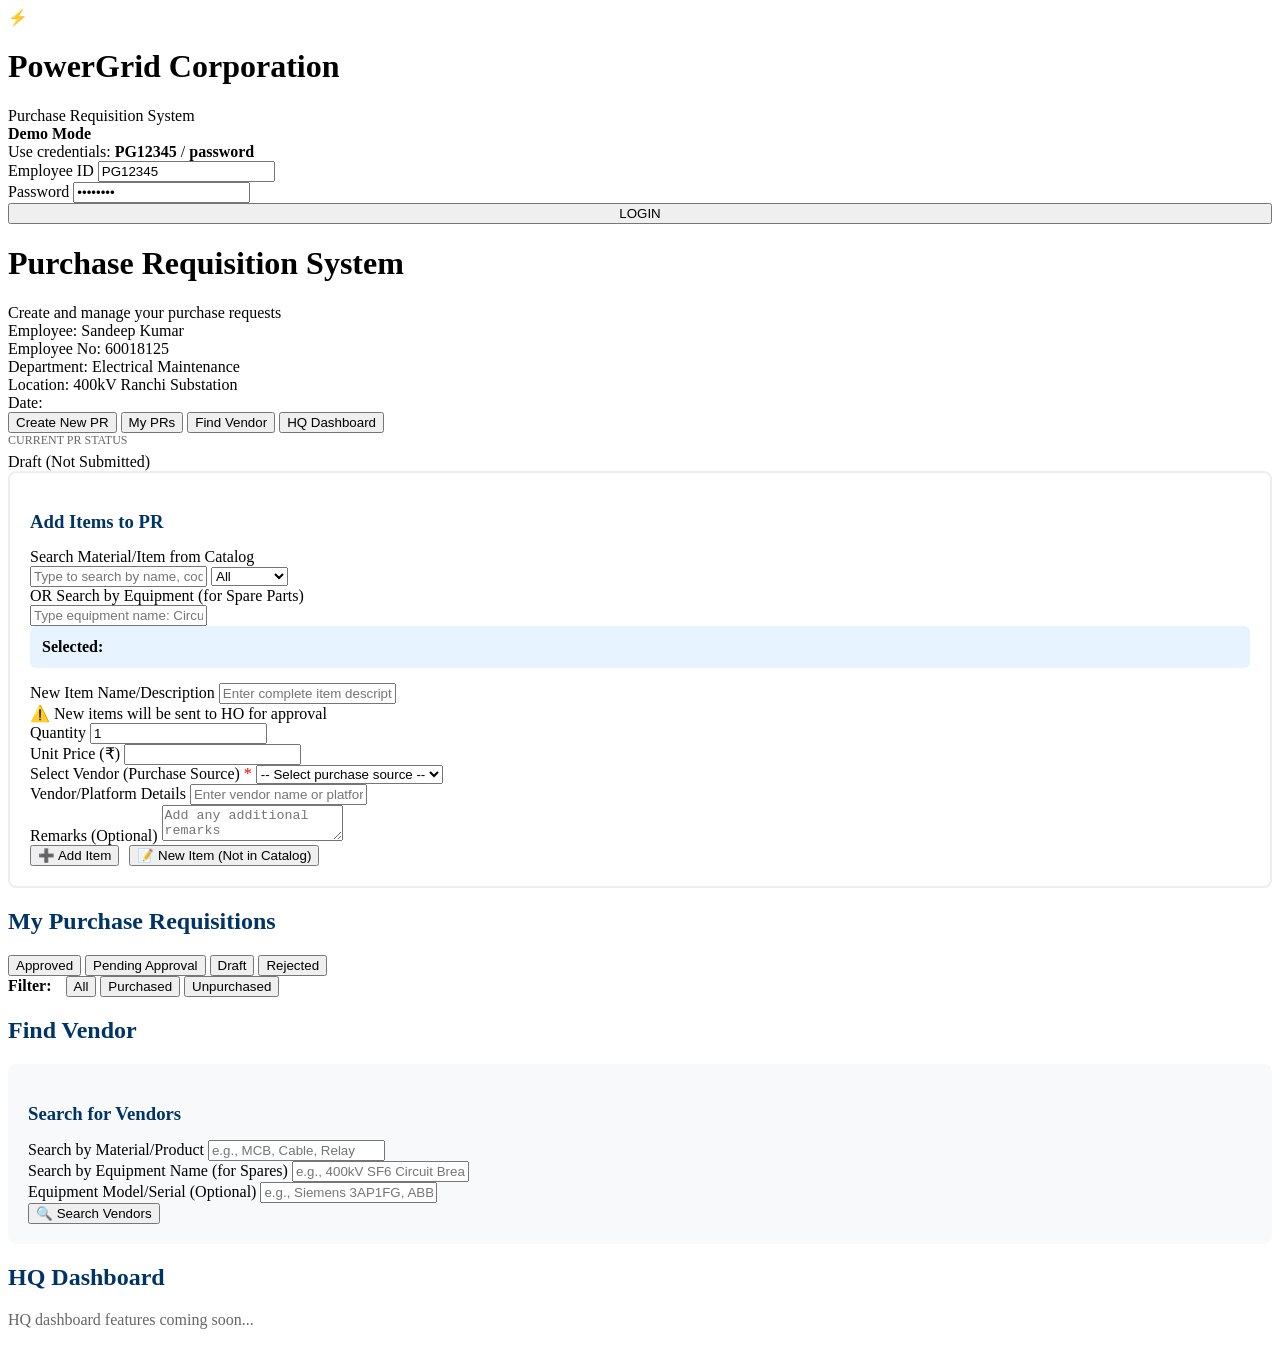
==== index.html @ 48a3d8ef "Add files via upload" ====
<!DOCTYPE html>
<html lang="en">
<head>
<meta charset="UTF-8">
<meta name="viewport" content="width=device-width, initial-scale=1.0">
<title>PowerGrid PR Management System</title>
<link rel="stylesheet" href="css/main.css">
</head>

<body>

<!-- LOGIN -->
<div class="container login-form" id="loginDiv">
  <div class="logo">⚡</div>
  <div class="header">
    <h1>PowerGrid Corporation</h1>
    <div class="subtitle">Purchase Requisition System</div>
  </div>
  
  <div class="demo-info">
    <strong>Demo Mode</strong><br>
    Use credentials: <strong>PG12345</strong> / <strong>password</strong>
  </div>
  
  <div class="form-group">
    <label>Employee ID</label>
    <input id="empId" placeholder="Enter your Employee ID" value="PG12345" autocomplete="username">
  </div>
  
  <div class="form-group">
    <label>Password</label>
    <input id="pwd" type="password" placeholder="Enter your password" value="password" autocomplete="current-password">
  </div>
  
  <button class="btn" style="width: 100%;" id="loginBtn">LOGIN</button>
</div>

<!-- USER DASHBOARD -->
<div class="container hidden" id="userDiv">
  <div class="header">
    <h1>Purchase Requisition System</h1>
    <div class="subtitle">Create and manage your purchase requests</div>
  </div>

  <!-- User Info -->
  <div class="user-info">
    <div class="info-item">
      <span class="label">Employee:</span>
      <span>Sandeep Kumar</span>
    </div>
    <div class="info-item">
      <span class="label">Employee No:</span>
      <span>60018125</span>
    </div>
    <div class="info-item">
      <span class="label">Department:</span>
      <span>Electrical Maintenance</span>
    </div>
    <div class="info-item">
      <span class="label">Location:</span>
      <span>400kV Ranchi Substation</span>
    </div>
    <div class="info-item">
      <span class="label">Date:</span>
      <span id="currentDate"></span>
    </div>
  </div>

  <!-- Tabs -->
  <div class="tabs">
    <button class="tab-button active" data-tab="create">Create New PR</button>
    <button class="tab-button" data-tab="mypr">My PRs</button>
    <button class="tab-button" data-tab="findvendor">Find Vendor</button>
    <button class="tab-button" data-tab="hq">HQ Dashboard</button>
  </div>

  <!-- CREATE PR TAB -->
  <div id="createTab" class="tab-content active">
    <!-- PR Status -->
    <div class="pr-status" id="prStatusBox">
      <div style="display: flex; justify-content: space-between; align-items: center;">
        <div>
          <div style="font-size: 12px; color: #666; margin-bottom: 5px;">CURRENT PR STATUS</div>
          <div class="pr-number" id="prStatus">Draft (Not Submitted)</div>
        </div>
        <div id="prActions"></div>
      </div>
    </div>

    <!-- Item Selection -->
    <div style="background: #fff; padding: 20px; border-radius: 8px; border: 2px solid #eee; margin-bottom: 20px;">
      <h3 style="margin-bottom: 15px; color: #003366;">Add Items to PR</h3>
      
      <div class="form-group">
        <label>Search Material/Item from Catalog</label>
        <div class="search-dropdown-container">
          <input 
            id="searchInput" 
            type="text" 
            placeholder="Type to search by name, code, or category..."
            autocomplete="off"
          >
          <select id="searchTypeSelect" class="search-type-select">
            <option value="all">All</option>
            <option value="name">Name</option>
            <option value="code">Code</option>
            <option value="category">Category</option>
          </select>
          <div id="searchResults" class="search-results hidden"></div>
        </div>
      </div>

      <div class="form-group">
        <label>OR Search by Equipment (for Spare Parts)</label>
        <div class="search-dropdown-container">
          <input 
            id="equipmentSearchInput" 
            type="text" 
            placeholder="Type equipment name: Circuit Breaker, Transformer, Relay..."
            autocomplete="off"
          >
          <div id="equipmentSearchResults" class="search-results hidden"></div>
        </div>
      </div>

      <div id="selectedItemInfo" class="hidden" style="background: #e7f3ff; padding: 12px; border-radius: 6px; margin-bottom: 15px;">
        <strong>Selected:</strong> <span id="selectedItemDisplay"></span>
      </div>

      <div id="priceInfo" class="hidden"></div>

      <div id="manualEntryDiv" class="hidden">
        <div class="form-group">
          <label>New Item Name/Description</label>
          <input id="manualItemName" placeholder="Enter complete item description">
        </div>
        <div class="warning">
          ⚠️ New items will be sent to HO for approval
        </div>
      </div>

      <div class="grid-2">
        <div class="form-group">
          <label>Quantity</label>
          <input type="number" id="qty" min="1" value="1">
        </div>
        <div class="form-group">
          <label>Unit Price (₹)</label>
          <input type="number" id="unit" min="0" step="0.01">
        </div>
      </div>

      <div class="form-group">
        <label>Select Vendor (Purchase Source) <span style="color: red;">*</span></label>
        <select id="vendorSource">
          <option value="">-- Select purchase source --</option>
          <option value="local">Local Market</option>
          <option value="gem">GeM Portal</option>
          <option value="online">Online Platform</option>
          <option value="other">Other</option>
        </select>
      </div>

      <div id="vendorDetailsDiv" class="hidden">
        <div class="form-group">
          <label>Vendor/Platform Details</label>
          <input id="vendorDetails" placeholder="Enter vendor name or platform details">
        </div>
      </div>

      <div class="form-group">
        <label>Remarks (Optional)</label>
        <textarea id="itemRemarks" rows="2" placeholder="Add any additional remarks"></textarea>
      </div>

      <div style="display: flex; gap: 10px;">
        <button class="btn" type="button" id="addItemBtn">➕ Add Item</button>
        <button class="btn btn-secondary" type="button" id="toggleManualBtn">📝 New Item (Not in Catalog)</button>
      </div>
    </div>

    <!-- Items Summary -->
    <div class="item-summary" id="summaryDiv" style="display: none;">
      <h3 style="margin-bottom: 10px; color: #003366;">PR Summary</h3>
      <div class="summary-grid">
        <div class="summary-card">
          <div class="label">Total Items</div>
          <div class="value" id="totalItems">0</div>
        </div>
        <div class="summary-card">
          <div class="label">Total Quantity</div>
          <div class="value" id="totalQty">0</div>
        </div>
        <div class="summary-card">
          <div class="label">Total Amount</div>
          <div class="value">₹<span id="totalAmount">0</span></div>
        </div>
        <div class="summary-card">
          <div class="label">Emergency Items</div>
          <div class="value" id="emergencyCount" style="color: #856404;">0</div>
        </div>
      </div>
    </div>

    <!-- Items Table -->
    <div id="tableDiv" style="display: none;">
      <h3 style="margin: 20px 0 10px; color: #003366;">PR Items</h3>
      <table id="itemTable">
        <thead>
          <tr>
            <th>Material Code</th>
            <th>Description</th>
            <th>Qty</th>
            <th>Unit Price</th>
            <th>Total</th>
            <th>Vendor</th>
            <th>Approval</th>
            <th>Remarks</th>
            <th>Action</th>
          </tr>
        </thead>
        <tbody></tbody>
      </table>
    </div>

    <!-- Action Buttons -->
    <div class="action-buttons" id="actionButtons" style="display: none;">
      <button class="btn btn-success" id="submitPRBtn">✓ Submit PR</button>
      <button class="btn btn-secondary" id="saveDraftBtn">💾 Save Draft</button>
      <button class="btn btn-danger" id="clearAllBtn">🗑️ Clear All</button>
    </div>

    <div id="msg"></div>
  </div>

  <!-- MY PRs TAB -->
  <div id="myprTab" class="tab-content">
    <h2 style="color: #003366; margin-bottom: 20px;">My Purchase Requisitions</h2>
    
    <!-- Sub-tabs -->
    <div class="subtabs">
      <button class="subtab-button active" data-subtab="approved">Approved</button>
      <button class="subtab-button" data-subtab="pending">Pending Approval</button>
      <button class="subtab-button" data-subtab="draft">Draft</button>
      <button class="subtab-button" data-subtab="rejected">Rejected</button>
    </div>

    <!-- Approved Sub-tab -->
    <div id="approvedSubTab" class="subtab-content active">
      <div style="margin-bottom: 15px;">
        <label style="font-weight: 600; margin-right: 10px;">Filter:</label>
        <button class="btn btn-small filter-btn active" data-filter="all">All</button>
        <button class="btn btn-small btn-secondary filter-btn" data-filter="purchased">Purchased</button>
        <button class="btn btn-small btn-secondary filter-btn" data-filter="unpurchased">Unpurchased</button>
      </div>
      <div id="approvedPRList"></div>
    </div>

    <!-- Pending Approval Sub-tab -->
    <div id="pendingSubTab" class="subtab-content hidden">
      <div id="pendingPRList"></div>
    </div>

    <!-- Draft Sub-tab -->
    <div id="draftSubTab" class="subtab-content hidden">
      <div id="draftPRList"></div>
    </div>

    <!-- Rejected Sub-tab -->
    <div id="rejectedSubTab" class="subtab-content hidden">
      <div id="rejectedPRList"></div>
    </div>
  </div>

  <!-- FIND VENDOR TAB -->
  <div id="findvendorTab" class="tab-content">
    <h2 style="color: #003366; margin-bottom: 20px;">Find Vendor</h2>
    
    <div style="background: #f8f9fa; padding: 20px; border-radius: 8px; margin-bottom: 20px;">
      <h3 style="margin-bottom: 15px; color: #003366;">Search for Vendors</h3>
      
      <div class="grid-2">
        <div class="form-group">
          <label>Search by Material/Product</label>
          <input type="text" id="vendorSearchProduct" placeholder="e.g., MCB, Cable, Relay">
        </div>
        <div class="form-group">
          <label>Search by Equipment Name (for Spares)</label>
          <input type="text" id="vendorSearchEquipment" placeholder="e.g., 400kV SF6 Circuit Breaker">
        </div>
      </div>
      
      <div class="form-group">
        <label>Equipment Model/Serial (Optional)</label>
        <input type="text" id="vendorSearchModel" placeholder="e.g., Siemens 3AP1FG, ABB ELK-14">
      </div>
      
      <button class="btn" id="searchVendorBtn">🔍 Search Vendors</button>
    </div>

    <div id="vendorResults"></div>
  </div>

  <!-- HQ DASHBOARD TAB -->
  <div id="hqTab" class="tab-content">
    <h2 style="color: #003366; margin-bottom: 20px;">HQ Dashboard</h2>
    <p style="color: #666;">HQ dashboard features coming soon...</p>
  </div>

</div>

<script src="js/data.js"></script>
<script src="js/prManager.js"></script>
<script src="js/app.js"></script>
</body>
</html>
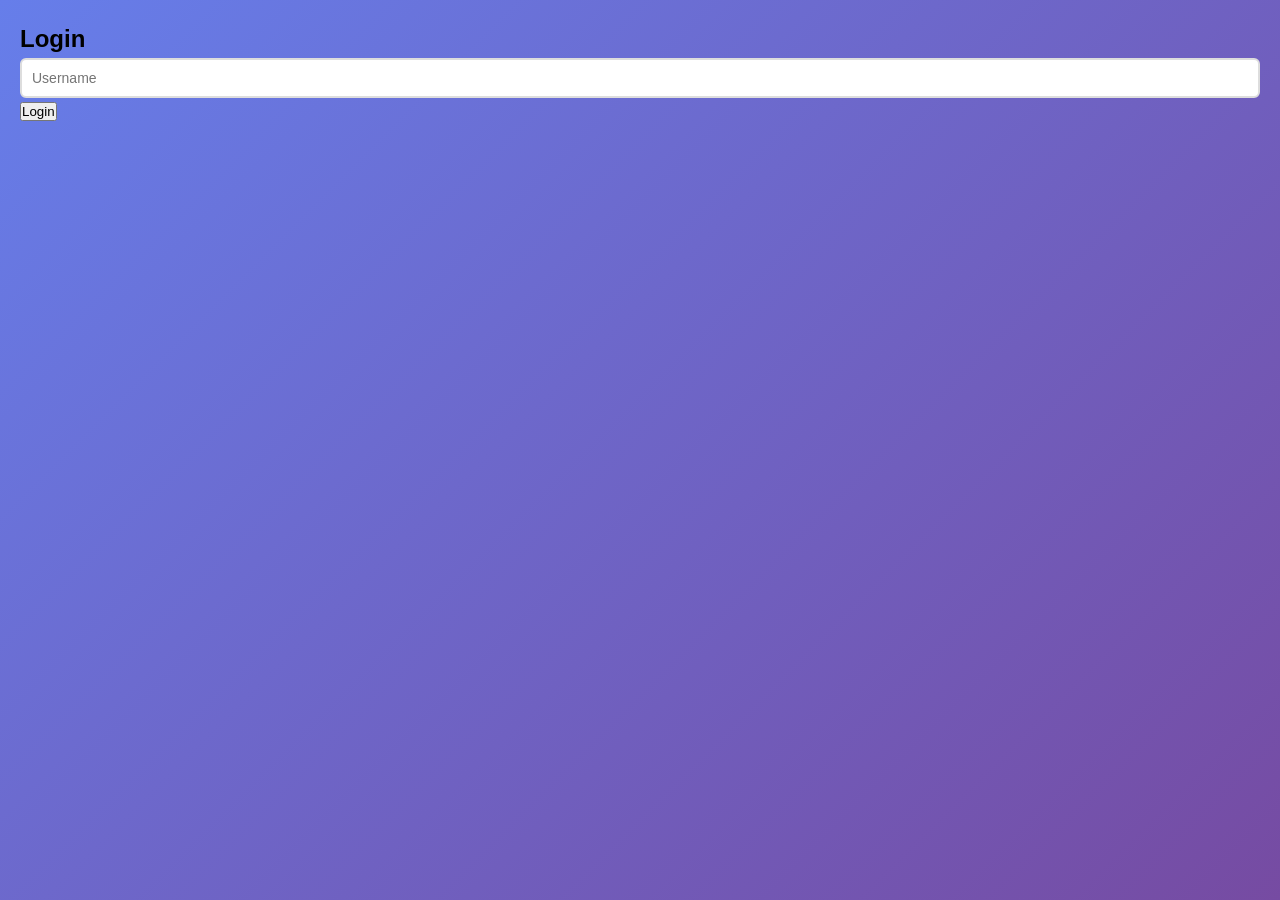
==== commit a104eff9: "Update index.html" ====
--- a/index.html
+++ b/index.html
@@ -1,316 +1,80 @@
 <!DOCTYPE html>
 <html lang="en">
 <head>
-<meta charset="UTF-8">
-<meta name="viewport" content="width=device-width, initial-scale=1.0">
-<title>PowerGrid PR Management System</title>
-<link rel="stylesheet" href="css/main.css">
+  <meta charset="UTF-8" />
+  <title>PR Management System</title>
+  <link rel="stylesheet" href="main.css" />
 </head>
-
 <body>
 
-<!-- LOGIN -->
-<div class="container login-form" id="loginDiv">
-  <div class="logo">⚡</div>
-  <div class="header">
-    <h1>PowerGrid Corporation</h1>
-    <div class="subtitle">Purchase Requisition System</div>
-  </div>
-  
-  <div class="demo-info">
-    <strong>Demo Mode</strong><br>
-    Use credentials: <strong>PG12345</strong> / <strong>password</strong>
-  </div>
-  
-  <div class="form-group">
-    <label>Employee ID</label>
-    <input id="empId" placeholder="Enter your Employee ID" value="PG12345" autocomplete="username">
-  </div>
-  
-  <div class="form-group">
-    <label>Password</label>
-    <input id="pwd" type="password" placeholder="Enter your password" value="password" autocomplete="current-password">
-  </div>
-  
-  <button class="btn" style="width: 100%;" id="loginBtn">LOGIN</button>
-</div>
+  <!-- LOGIN -->
+  <section id="loginSection">
+    <h2>Login</h2>
+    <input type="text" id="username" placeholder="Username" />
+    <button id="loginBtn">Login</button>
+  </section>
 
-<!-- USER DASHBOARD -->
-<div class="container hidden" id="userDiv">
-  <div class="header">
-    <h1>Purchase Requisition System</h1>
-    <div class="subtitle">Create and manage your purchase requests</div>
-  </div>
+  <!-- APP -->
+  <section id="appSection" class="hidden">
+    <h2>Purchase Requisition</h2>
 
-  <!-- User Info -->
-  <div class="user-info">
-    <div class="info-item">
-      <span class="label">Employee:</span>
-      <span>Sandeep Kumar</span>
-    </div>
-    <div class="info-item">
-      <span class="label">Employee No:</span>
-      <span>60018125</span>
-    </div>
-    <div class="info-item">
-      <span class="label">Department:</span>
-      <span>Electrical Maintenance</span>
-    </div>
-    <div class="info-item">
-      <span class="label">Location:</span>
-      <span>400kV Ranchi Substation</span>
-    </div>
-    <div class="info-item">
-      <span class="label">Date:</span>
-      <span id="currentDate"></span>
-    </div>
-  </div>
-
-  <!-- Tabs -->
-  <div class="tabs">
-    <button class="tab-button active" data-tab="create">Create New PR</button>
-    <button class="tab-button" data-tab="mypr">My PRs</button>
-    <button class="tab-button" data-tab="findvendor">Find Vendor</button>
-    <button class="tab-button" data-tab="hq">HQ Dashboard</button>
-  </div>
-
-  <!-- CREATE PR TAB -->
-  <div id="createTab" class="tab-content active">
-    <!-- PR Status -->
-    <div class="pr-status" id="prStatusBox">
-      <div style="display: flex; justify-content: space-between; align-items: center;">
-        <div>
-          <div style="font-size: 12px; color: #666; margin-bottom: 5px;">CURRENT PR STATUS</div>
-          <div class="pr-number" id="prStatus">Draft (Not Submitted)</div>
-        </div>
-        <div id="prActions"></div>
-      </div>
+    <!-- SEARCH -->
+    <div class="search-dropdown-container">
+      <input type="text" id="searchInput" placeholder="Search item" />
+      <div id="searchResults" class="dropdown hidden"></div>
     </div>
 
-    <!-- Item Selection -->
-    <div style="background: #fff; padding: 20px; border-radius: 8px; border: 2px solid #eee; margin-bottom: 20px;">
-      <h3 style="margin-bottom: 15px; color: #003366;">Add Items to PR</h3>
-      
-      <div class="form-group">
-        <label>Search Material/Item from Catalog</label>
-        <div class="search-dropdown-container">
-          <input 
-            id="searchInput" 
-            type="text" 
-            placeholder="Type to search by name, code, or category..."
-            autocomplete="off"
-          >
-          <select id="searchTypeSelect" class="search-type-select">
-            <option value="all">All</option>
-            <option value="name">Name</option>
-            <option value="code">Code</option>
-            <option value="category">Category</option>
-          </select>
-          <div id="searchResults" class="search-results hidden"></div>
-        </div>
-      </div>
+    <!-- ITEM FORM -->
+    <div class="form">
+      <input type="number" id="quantity" placeholder="Quantity" />
+      <input type="number" id="unitPrice" placeholder="Unit Price" />
+      <select id="vendorSource">
+        <option value="">Select Vendor</option>
+        <option>OEM</option>
+        <option>Authorized Dealer</option>
+        <option>Local Vendor</option>
+      </select>
+      <label>
+        <input type="checkbox" id="manualItemToggle" /> Manual Item
+      </label>
+      <input type="text" id="manualDescription" class="hidden" placeholder="Item Description" />
+      <label>
+        <input type="checkbox" id="emergencyFlag" /> Emergency
+      </label>
 
-      <div class="form-group">
-        <label>OR Search by Equipment (for Spare Parts)</label>
-        <div class="search-dropdown-container">
-          <input 
-            id="equipmentSearchInput" 
-            type="text" 
-            placeholder="Type equipment name: Circuit Breaker, Transformer, Relay..."
-            autocomplete="off"
-          >
-          <div id="equipmentSearchResults" class="search-results hidden"></div>
-        </div>
-      </div>
-
-      <div id="selectedItemInfo" class="hidden" style="background: #e7f3ff; padding: 12px; border-radius: 6px; margin-bottom: 15px;">
-        <strong>Selected:</strong> <span id="selectedItemDisplay"></span>
-      </div>
-
-      <div id="priceInfo" class="hidden"></div>
-
-      <div id="manualEntryDiv" class="hidden">
-        <div class="form-group">
-          <label>New Item Name/Description</label>
-          <input id="manualItemName" placeholder="Enter complete item description">
-        </div>
-        <div class="warning">
-          ⚠️ New items will be sent to HO for approval
-        </div>
-      </div>
-
-      <div class="grid-2">
-        <div class="form-group">
-          <label>Quantity</label>
-          <input type="number" id="qty" min="1" value="1">
-        </div>
-        <div class="form-group">
-          <label>Unit Price (₹)</label>
-          <input type="number" id="unit" min="0" step="0.01">
-        </div>
-      </div>
-
-      <div class="form-group">
-        <label>Select Vendor (Purchase Source) <span style="color: red;">*</span></label>
-        <select id="vendorSource">
-          <option value="">-- Select purchase source --</option>
-          <option value="local">Local Market</option>
-          <option value="gem">GeM Portal</option>
-          <option value="online">Online Platform</option>
-          <option value="other">Other</option>
-        </select>
-      </div>
-
-      <div id="vendorDetailsDiv" class="hidden">
-        <div class="form-group">
-          <label>Vendor/Platform Details</label>
-          <input id="vendorDetails" placeholder="Enter vendor name or platform details">
-        </div>
-      </div>
-
-      <div class="form-group">
-        <label>Remarks (Optional)</label>
-        <textarea id="itemRemarks" rows="2" placeholder="Add any additional remarks"></textarea>
-      </div>
-
-      <div style="display: flex; gap: 10px;">
-        <button class="btn" type="button" id="addItemBtn">➕ Add Item</button>
-        <button class="btn btn-secondary" type="button" id="toggleManualBtn">📝 New Item (Not in Catalog)</button>
-      </div>
+      <button id="addItemBtn">Add Item</button>
     </div>
 
-    <!-- Items Summary -->
-    <div class="item-summary" id="summaryDiv" style="display: none;">
-      <h3 style="margin-bottom: 10px; color: #003366;">PR Summary</h3>
-      <div class="summary-grid">
-        <div class="summary-card">
-          <div class="label">Total Items</div>
-          <div class="value" id="totalItems">0</div>
-        </div>
-        <div class="summary-card">
-          <div class="label">Total Quantity</div>
-          <div class="value" id="totalQty">0</div>
-        </div>
-        <div class="summary-card">
-          <div class="label">Total Amount</div>
-          <div class="value">₹<span id="totalAmount">0</span></div>
-        </div>
-        <div class="summary-card">
-          <div class="label">Emergency Items</div>
-          <div class="value" id="emergencyCount" style="color: #856404;">0</div>
-        </div>
-      </div>
-    </div>
-
-    <!-- Items Table -->
-    <div id="tableDiv" style="display: none;">
-      <h3 style="margin: 20px 0 10px; color: #003366;">PR Items</h3>
-      <table id="itemTable">
+    <!-- ITEMS TABLE -->
+    <div class="table-container">
+      <table>
         <thead>
           <tr>
-            <th>Material Code</th>
+            <th>Code</th>
             <th>Description</th>
             <th>Qty</th>
-            <th>Unit Price</th>
-            <th>Total</th>
+            <th>Price</th>
             <th>Vendor</th>
-            <th>Approval</th>
-            <th>Remarks</th>
-            <th>Action</th>
+            <th>Status</th>
           </tr>
         </thead>
-        <tbody></tbody>
+        <tbody id="itemsTable"></tbody>
       </table>
     </div>
 
-    <!-- Action Buttons -->
-    <div class="action-buttons" id="actionButtons" style="display: none;">
-      <button class="btn btn-success" id="submitPRBtn">✓ Submit PR</button>
-      <button class="btn btn-secondary" id="saveDraftBtn">💾 Save Draft</button>
-      <button class="btn btn-danger" id="clearAllBtn">🗑️ Clear All</button>
+    <!-- ACTIONS -->
+    <div class="actions">
+      <button id="saveDraftBtn">Save Draft</button>
+      <button id="submitPRBtn">Submit PR</button>
+      <button id="clearAllBtn">Clear All</button>
     </div>
 
-    <div id="msg"></div>
-  </div>
+    <p id="prStatus"></p>
+  </section>
 
-  <!-- MY PRs TAB -->
-  <div id="myprTab" class="tab-content">
-    <h2 style="color: #003366; margin-bottom: 20px;">My Purchase Requisitions</h2>
-    
-    <!-- Sub-tabs -->
-    <div class="subtabs">
-      <button class="subtab-button active" data-subtab="approved">Approved</button>
-      <button class="subtab-button" data-subtab="pending">Pending Approval</button>
-      <button class="subtab-button" data-subtab="draft">Draft</button>
-      <button class="subtab-button" data-subtab="rejected">Rejected</button>
-    </div>
-
-    <!-- Approved Sub-tab -->
-    <div id="approvedSubTab" class="subtab-content active">
-      <div style="margin-bottom: 15px;">
-        <label style="font-weight: 600; margin-right: 10px;">Filter:</label>
-        <button class="btn btn-small filter-btn active" data-filter="all">All</button>
-        <button class="btn btn-small btn-secondary filter-btn" data-filter="purchased">Purchased</button>
-        <button class="btn btn-small btn-secondary filter-btn" data-filter="unpurchased">Unpurchased</button>
-      </div>
-      <div id="approvedPRList"></div>
-    </div>
-
-    <!-- Pending Approval Sub-tab -->
-    <div id="pendingSubTab" class="subtab-content hidden">
-      <div id="pendingPRList"></div>
-    </div>
-
-    <!-- Draft Sub-tab -->
-    <div id="draftSubTab" class="subtab-content hidden">
-      <div id="draftPRList"></div>
-    </div>
-
-    <!-- Rejected Sub-tab -->
-    <div id="rejectedSubTab" class="subtab-content hidden">
-      <div id="rejectedPRList"></div>
-    </div>
-  </div>
-
-  <!-- FIND VENDOR TAB -->
-  <div id="findvendorTab" class="tab-content">
-    <h2 style="color: #003366; margin-bottom: 20px;">Find Vendor</h2>
-    
-    <div style="background: #f8f9fa; padding: 20px; border-radius: 8px; margin-bottom: 20px;">
-      <h3 style="margin-bottom: 15px; color: #003366;">Search for Vendors</h3>
-      
-      <div class="grid-2">
-        <div class="form-group">
-          <label>Search by Material/Product</label>
-          <input type="text" id="vendorSearchProduct" placeholder="e.g., MCB, Cable, Relay">
-        </div>
-        <div class="form-group">
-          <label>Search by Equipment Name (for Spares)</label>
-          <input type="text" id="vendorSearchEquipment" placeholder="e.g., 400kV SF6 Circuit Breaker">
-        </div>
-      </div>
-      
-      <div class="form-group">
-        <label>Equipment Model/Serial (Optional)</label>
-        <input type="text" id="vendorSearchModel" placeholder="e.g., Siemens 3AP1FG, ABB ELK-14">
-      </div>
-      
-      <button class="btn" id="searchVendorBtn">🔍 Search Vendors</button>
-    </div>
-
-    <div id="vendorResults"></div>
-  </div>
-
-  <!-- HQ DASHBOARD TAB -->
-  <div id="hqTab" class="tab-content">
-    <h2 style="color: #003366; margin-bottom: 20px;">HQ Dashboard</h2>
-    <p style="color: #666;">HQ dashboard features coming soon...</p>
-  </div>
-
-</div>
-
-<script src="js/data.js"></script>
-<script src="js/prManager.js"></script>
-<script src="js/app.js"></script>
+  <!-- SCRIPT ORDER IS CRITICAL -->
+  <script src="data.js"></script>
+  <script src="prManager.js"></script>
+  <script src="app.js"></script>
 </body>
 </html>
--- a/main.css
+++ b/main.css
@@ -0,0 +1,658 @@
+/* =================================
+   CSS CUSTOM PROPERTIES (VARIABLES)
+   ================================= */
+:root {
+  /* Colors */
+  --primary-color: #003366;
+  --primary-hover: #004d99;
+  --secondary-color: #6c757d;
+  --success-color: #28a745;
+  --danger-color: #dc3545;
+  --warning-color: #ffc107;
+  --info-color: #2196F3;
+  
+  /* Gradients */
+  --primary-gradient: linear-gradient(135deg, #667eea 0%, #764ba2 100%);
+  
+  /* Backgrounds */
+  --bg-light: #f8f9fa;
+  --bg-white: #fff;
+  --border-color: #ddd;
+  --border-color-light: #eee;
+  
+  /* Text */
+  --text-dark: #333;
+  --text-medium: #666;
+  --text-light: #999;
+  
+  /* Spacing */
+  --spacing-xs: 5px;
+  --spacing-sm: 10px;
+  --spacing-md: 15px;
+  --spacing-lg: 20px;
+  --spacing-xl: 30px;
+  
+  /* Radius */
+  --radius-sm: 4px;
+  --radius-md: 6px;
+  --radius-lg: 8px;
+  --radius-xl: 12px;
+  
+  /* Shadows */
+  --shadow-sm: 0 2px 4px rgba(0,0,0,0.1);
+  --shadow-md: 0 2px 8px rgba(0,0,0,0.1);
+  --shadow-lg: 0 4px 12px rgba(0,0,0,0.15);
+  --shadow-xl: 0 10px 40px rgba(0,0,0,0.2);
+}
+
+/* =================================
+   RESET & BASE STYLES
+   ================================= */
+* { 
+  margin: 0; 
+  padding: 0; 
+  box-sizing: border-box; 
+}
+
+body { 
+  font-family: 'Segoe UI', Tahoma, Geneva, Verdana, sans-serif;
+  background: var(--primary-gradient);
+  min-height: 100vh;
+  padding: var(--spacing-lg);
+  line-height: 1.6;
+}
+
+/* =================================
+   CONTAINER & LAYOUT
+   ================================= */
+.container { 
+  max-width: 1200px;
+  background: var(--bg-white);
+  margin: 0 auto;
+  padding: var(--spacing-xl);
+  border-radius: var(--radius-xl);
+  box-shadow: var(--shadow-xl);
+}
+
+.header {
+  text-align: center;
+  margin-bottom: var(--spacing-xl);
+  padding-bottom: var(--spacing-lg);
+  border-bottom: 3px solid var(--primary-color);
+}
+
+.header h1 {
+  color: var(--primary-color);
+  font-size: 28px;
+  margin-bottom: var(--spacing-xs);
+}
+
+.header .subtitle {
+  color: var(--text-medium);
+  font-size: 14px;
+}
+
+/* =================================
+   TABS
+   ================================= */
+.tabs {
+  display: flex;
+  gap: var(--spacing-sm);
+  margin-bottom: var(--spacing-lg);
+  border-bottom: 2px solid var(--border-color-light);
+}
+
+.tab-button {
+  background: none;
+  border: none;
+  padding: 12px 24px;
+  font-size: 14px;
+  font-weight: 600;
+  color: var(--text-medium);
+  cursor: pointer;
+  border-bottom: 3px solid transparent;
+  transition: all 0.3s;
+}
+
+.tab-button:hover {
+  color: var(--primary-color);
+}
+
+.tab-button.active {
+  color: var(--primary-color);
+  border-bottom-color: var(--primary-color);
+}
+
+.tab-content {
+  display: none;
+}
+
+.tab-content.active {
+  display: block;
+}
+
+/* =================================
+   SUB-TABS
+   ================================= */
+.subtabs {
+  display: flex;
+  gap: var(--spacing-xs);
+  margin-bottom: var(--spacing-lg);
+}
+
+.subtab-button {
+  background: var(--bg-light);
+  border: none;
+  padding: 8px 16px;
+  font-size: 13px;
+  font-weight: 600;
+  color: var(--text-medium);
+  cursor: pointer;
+  border-radius: var(--radius-md);
+  transition: all 0.3s;
+}
+
+.subtab-button:hover {
+  background: #e2e3e5;
+}
+
+.subtab-button.active {
+  background: var(--primary-color);
+  color: var(--bg-white);
+}
+
+.subtab-content {
+  display: none;
+}
+
+.subtab-content.active {
+  display: block;
+}
+
+/* =================================
+   FORM ELEMENTS
+   ================================= */
+.form-group {
+  margin-bottom: var(--spacing-md);
+}
+
+.form-group label {
+  display: block;
+  margin-bottom: var(--spacing-xs);
+  color: var(--text-dark);
+  font-weight: 600;
+  font-size: 14px;
+}
+
+input, select, textarea {
+  width: 100%;
+  padding: var(--spacing-sm);
+  border: 2px solid var(--border-color);
+  border-radius: var(--radius-md);
+  font-size: 14px;
+  transition: all 0.3s;
+  font-family: inherit;
+}
+
+input:focus, select:focus, textarea:focus {
+  outline: none;
+  border-color: var(--primary-color);
+  box-shadow: 0 0 0 3px rgba(0,51,102,0.1);
+}
+
+/* =================================
+   SEARCH DROPDOWN
+   ================================= */
+.search-dropdown-container {
+  position: relative;
+}
+
+.search-type-select {
+  position: absolute;
+  right: 0;
+  top: 0;
+  width: 80px;
+  border-left: 2px solid var(--border-color);
+  border-radius: 0 var(--radius-md) var(--radius-md) 0;
+  padding: var(--spacing-sm) var(--spacing-xs);
+  font-size: 13px;
+}
+
+#searchInput {
+  padding-right: 90px;
+}
+
+.search-results {
+  position: absolute;
+  top: 100%;
+  left: 0;
+  right: 0;
+  background: var(--bg-white);
+  border: 2px solid var(--primary-color);
+  border-top: none;
+  border-radius: 0 0 var(--radius-md) var(--radius-md);
+  max-height: 300px;
+  overflow-y: auto;
+  z-index: 1000;
+  box-shadow: var(--shadow-lg);
+}
+
+.search-result-item {
+  padding: 12px;
+  cursor: pointer;
+  border-bottom: 1px solid var(--border-color-light);
+  transition: background 0.2s;
+}
+
+.search-result-item:hover {
+  background: #f0f7ff;
+}
+
+.search-result-item:last-child {
+  border-bottom: none;
+}
+
+.result-code {
+  font-weight: 700;
+  color: var(--primary-color);
+  font-size: 12px;
+}
+
+.result-name {
+  font-size: 14px;
+  color: var(--text-dark);
+  margin: 4px 0;
+}
+
+.result-category {
+  font-size: 11px;
+  color: var(--text-medium);
+}
+
+/* =================================
+   BUTTONS
+   ================================= */
+.btn {
+  background: var(--primary-color);
+  color: var(--bg-white);
+  padding: 12px 24px;
+  border: none;
+  border-radius: var(--radius-md);
+  cursor: pointer;
+  font-size: 14px;
+  font-weight: 600;
+  transition: all 0.3s;
+  margin-right: var(--spacing-sm);
+}
+
+.btn:hover {
+  background: var(--primary-hover);
+  transform: translateY(-2px);
+  box-shadow: 0 4px 12px rgba(0,51,102,0.3);
+}
+
+.btn:disabled {
+  background: #ccc;
+  cursor: not-allowed;
+  transform: none;
+}
+
+.btn-secondary {
+  background: var(--secondary-color);
+}
+
+.btn-secondary:hover {
+  background: #5a6268;
+}
+
+.btn-success {
+  background: var(--success-color);
+}
+
+.btn-success:hover {
+  background: #218838;
+}
+
+.btn-danger {
+  background: var(--danger-color);
+}
+
+.btn-danger:hover {
+  background: #c82333;
+}
+
+.btn-small {
+  padding: 6px 12px;
+  font-size: 12px;
+}
+
+/* =================================
+   USER INFO
+   ================================= */
+.user-info {
+  background: var(--bg-light);
+  padding: var(--spacing-md);
+  border-radius: var(--radius-lg);
+  margin-bottom: var(--spacing-lg);
+  display: grid;
+  grid-template-columns: repeat(auto-fit, minmax(250px, 1fr));
+  gap: var(--spacing-sm);
+}
+
+.user-info .info-item {
+  display: flex;
+  align-items: center;
+}
+
+.user-info .label {
+  font-weight: 600;
+  color: var(--primary-color);
+  margin-right: 8px;
+}
+
+/* =================================
+   PR STATUS
+   ================================= */
+.pr-status {
+  background: #e7f3ff;
+  padding: var(--spacing-md);
+  border-left: 4px solid var(--primary-color);
+  border-radius: var(--radius-md);
+  margin-bottom: var(--spacing-lg);
+}
+
+.pr-status .pr-number {
+  font-size: 18px;
+  font-weight: 700;
+  color: var(--primary-color);
+}
+
+/* =================================
+   TABLES
+   ================================= */
+table {
+  width: 100%;
+  border-collapse: collapse;
+  margin: var(--spacing-lg) 0;
+  background: var(--bg-white);
+  box-shadow: var(--shadow-md);
+  border-radius: var(--radius-lg);
+  overflow: hidden;
+}
+
+th {
+  background: var(--primary-color);
+  color: var(--bg-white);
+  padding: 12px;
+  text-align: left;
+  font-weight: 600;
+  font-size: 13px;
+}
+
+td {
+  padding: 12px;
+  border-bottom: 1px solid var(--border-color-light);
+  font-size: 13px;
+}
+
+tr:hover {
+  background: var(--bg-light);
+}
+
+/* =================================
+   BADGES
+   ================================= */
+.badge {
+  display: inline-block;
+  padding: 4px var(--spacing-sm);
+  border-radius: var(--radius-xl);
+  font-size: 11px;
+  font-weight: 600;
+  text-transform: uppercase;
+}
+
+.badge-normal { background: #d4edda; color: #155724; }
+.badge-emergency { background: #fff3cd; color: #856404; }
+.badge-new { background: #cce5ff; color: #004085; }
+.badge-approved { background: #d4edda; color: #155724; }
+.badge-rejected { background: #f8d7da; color: #721c24; }
+.badge-draft { background: #e2e3e5; color: #383d41; }
+.badge-level2 { background: #fff3cd; color: #856404; }
+.badge-purchased { background: #d1ecf1; color: #0c5460; }
+.badge-pending { background: #ffeaa7; color: #d63031; }
+
+/* =================================
+   UTILITY CLASSES
+   ================================= */
+.hidden { 
+  display: none; 
+}
+
+.grid-2 {
+  display: grid;
+  grid-template-columns: 1fr 1fr;
+  gap: var(--spacing-md);
+}
+
+/* =================================
+   MESSAGES
+   ================================= */
+.success-msg {
+  background: #d4edda;
+  color: #155724;
+  padding: var(--spacing-md);
+  border-radius: var(--radius-md);
+  margin: var(--spacing-md) 0;
+  border-left: 4px solid var(--success-color);
+}
+
+.error-msg {
+  background: #f8d7da;
+  color: #721c24;
+  padding: var(--spacing-md);
+  border-radius: var(--radius-md);
+  margin: var(--spacing-md) 0;
+  border-left: 4px solid var(--danger-color);
+}
+
+.warning {
+  background: #fff3cd;
+  color: #856404;
+  padding: var(--spacing-sm);
+  border-radius: var(--radius-sm);
+  font-size: 12px;
+  margin-top: var(--spacing-xs);
+}
+
+/* =================================
+   ITEM SUMMARY
+   ================================= */
+.item-summary {
+  background: var(--bg-light);
+  padding: var(--spacing-md);
+  border-radius: var(--radius-lg);
+  margin: var(--spacing-lg) 0;
+}
+
+.summary-grid {
+  display: grid;
+  grid-template-columns: repeat(auto-fit, minmax(200px, 1fr));
+  gap: var(--spacing-md);
+  margin-top: var(--spacing-sm);
+}
+
+.summary-card {
+  background: var(--bg-white);
+  padding: var(--spacing-md);
+  border-radius: var(--radius-md);
+  text-align: center;
+  box-shadow: var(--shadow-sm);
+}
+
+.summary-card .value {
+  font-size: 24px;
+  font-weight: 700;
+  color: var(--primary-color);
+  margin: var(--spacing-xs) 0;
+}
+
+.summary-card .label {
+  font-size: 12px;
+  color: var(--text-medium);
+  text-transform: uppercase;
+}
+
+/* =================================
+   ACTION BUTTONS
+   ================================= */
+.action-buttons {
+  display: flex;
+  gap: var(--spacing-sm);
+  margin-top: var(--spacing-lg);
+  flex-wrap: wrap;
+}
+
+/* =================================
+   LOGIN FORM
+   ================================= */
+.login-form {
+  max-width: 400px;
+  margin: 100px auto;
+}
+
+.logo {
+  text-align: center;
+  margin-bottom: var(--spacing-xl);
+  font-size: 48px;
+}
+
+.demo-info {
+  background: #e7f3ff;
+  padding: var(--spacing-sm);
+  border-radius: var(--radius-md);
+  margin-bottom: var(--spacing-md);
+  text-align: center;
+  font-size: 12px;
+  color: #004085;
+}
+
+/* =================================
+   PR CARDS
+   ================================= */
+.pr-card {
+  background: var(--bg-white);
+  border: 2px solid var(--border-color-light);
+  border-radius: var(--radius-lg);
+  padding: var(--spacing-md);
+  margin-bottom: var(--spacing-md);
+  transition: all 0.3s;
+}
+
+.pr-card:hover {
+  box-shadow: var(--shadow-lg);
+  border-color: var(--primary-color);
+}
+
+.pr-card-header {
+  display: flex;
+  justify-content: space-between;
+  align-items: center;
+  margin-bottom: var(--spacing-sm);
+  padding-bottom: var(--spacing-sm);
+  border-bottom: 1px solid var(--border-color-light);
+}
+
+.pr-card-title {
+  font-size: 16px;
+  font-weight: 700;
+  color: var(--primary-color);
+}
+
+.pr-card-body {
+  font-size: 13px;
+  color: var(--text-medium);
+}
+
+.pr-card-footer {
+  margin-top: var(--spacing-sm);
+  padding-top: var(--spacing-sm);
+  border-top: 1px solid var(--border-color-light);
+  display: flex;
+  justify-content: space-between;
+  align-items: center;
+}
+
+/* =================================
+   PRICE INFO
+   ================================= */
+.price-info {
+  display: flex;
+  justify-content: space-between;
+  align-items: center;
+  background: var(--bg-light);
+  padding: var(--spacing-sm);
+  border-radius: var(--radius-md);
+  margin: var(--spacing-sm) 0;
+}
+
+.price-comparison {
+  display: flex;
+  gap: var(--spacing-lg);
+}
+
+.price-item {
+  text-align: center;
+}
+
+.price-item .label {
+  font-size: 11px;
+  color: var(--text-medium);
+  text-transform: uppercase;
+}
+
+.price-item .value {
+  font-size: 18px;
+  font-weight: 700;
+  color: var(--primary-color);
+}
+
+.variance {
+  padding: 4px 8px;
+  border-radius: var(--radius-sm);
+  font-size: 12px;
+  font-weight: 600;
+}
+
+.variance-good { background: #d4edda; color: #155724; }
+.variance-warning { background: #fff3cd; color: #856404; }
+.variance-danger { background: #f8d7da; color: #721c24; }
+
+/* =================================
+   RESPONSIVE DESIGN
+   ================================= */
+@media (max-width: 768px) {
+  .container { 
+    padding: var(--spacing-md); 
+  }
+  
+  .grid-2 { 
+    grid-template-columns: 1fr; 
+  }
+  
+  table { 
+    font-size: 12px; 
+  }
+  
+  th, td { 
+    padding: 8px; 
+  }
+  
+  .tabs {
+    flex-wrap: wrap;
+  }
+  
+  .tab-button {
+    padding: var(--spacing-sm) var(--spacing-md);
+    font-size: 13px;
+  }
+}
